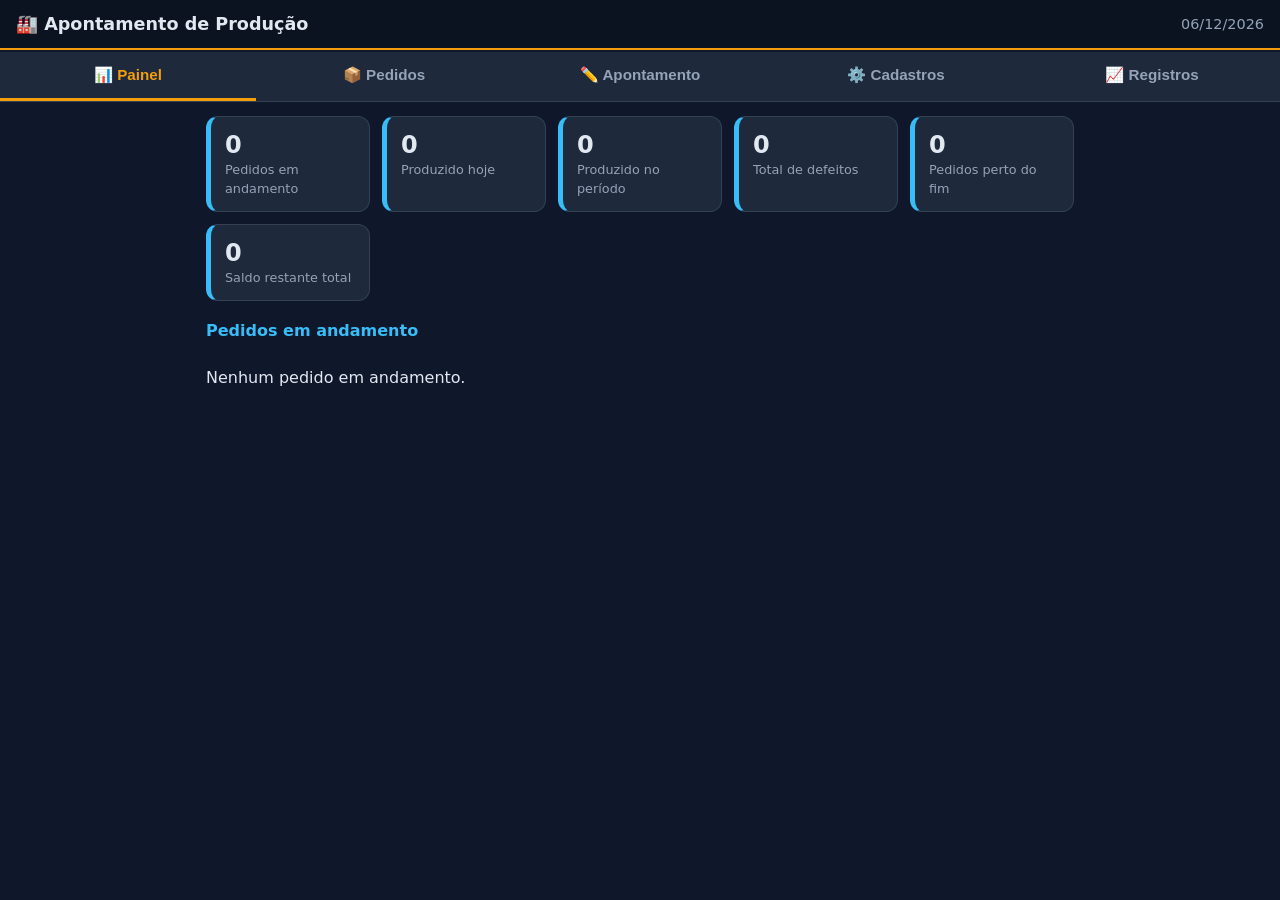
==== index.html @ b98e6e5b "Add files via upload" ====
<!DOCTYPE html>
<html lang="pt-BR">
<head>
<meta charset="UTF-8">
<meta name="viewport" content="width=device-width, initial-scale=1.0, viewport-fit=cover">
<meta name="theme-color" content="#0f172a">
<title>Apontamento de Produção</title>
<link rel="manifest" href="manifest.json">
<link rel="stylesheet" href="style.css">
</head>
<body>
<header class="topbar">
  <div class="brand">🏭 Apontamento de Produção</div>
  <div class="datebox" id="hoje"></div>
</header>

<nav class="tabs" id="tabs">
  <button class="tab active" data-tab="dashboard">📊 Painel</button>
  <button class="tab" data-tab="pedidos">📦 Pedidos</button>
  <button class="tab" data-tab="apontamento">✏️ Apontamento</button>
  <button class="tab" data-tab="cadastros">⚙️ Cadastros</button>
  <button class="tab" data-tab="registros">📈 Registros</button>
</nav>

<main id="app">

  <!-- DASHBOARD -->
  <section id="view-dashboard" class="view active">
    <div class="cards" id="cards"></div>
    <h3>Pedidos em andamento</h3>
    <div id="listaPedidosAndamento" class="lista-pedidos"></div>
  </section>


  <!-- REGISTROS E RELATÓRIOS -->
  <section id="view-registros" class="view">
    <div class="panel">
      <h2>Registros de Produção</h2>
      <div class="grid2">
        <label>Data inicial<input type="date" id="rInicio"></label>
        <label>Data final<input type="date" id="rFim"></label>
        <label>Cliente<select id="rCliente"><option value="">Todos</option></select></label>
        <label>Produto<select id="rProduto"><option value="">Todos</option></select></label>
        <label>Tipo de furação<select id="rFuracao"><option value="">Todos</option></select></label>
      </div>
      <button class="btn btn-primary" onclick="renderRegistros()">🔎 Pesquisar</button>
      <button class="btn" onclick="imprimirRegistros()">🖨️ Gerar card / imprimir</button>
    </div>
    <div id="cardsRegistros" class="cards"></div>
    <div class="panel"><div id="listaRegistros"></div></div>
    <div class="panel">
      <h2>Cards de pedidos</h2>
      <button class="btn" onclick="gerarCardsPedidos('aberto')">📦 Pedidos em andamento</button>
      <button class="btn" onclick="gerarCardsPedidos('concluido')">✅ Pedidos concluídos</button>
      <div id="cardsPedidosRelatorio"></div>
    </div>
  </section>


  <!-- PEDIDOS -->
  <section id="view-pedidos" class="view">
    <div class="panel">
      <h2>Novo Pedido</h2>
      <form id="formPedido" class="grid2">
        <label>Cliente (opcional)<input type="text" id="pCliente"></label>
        <label>Número da OP (opcional)<input type="text" id="pOP" inputmode="numeric" placeholder="ex: 202600145" autocomplete="off"></label>
        <label>Produto
          <select id="pProduto" required></select>
        </label>
        <label>Modelo
          <select id="pModelo" required></select>
        </label>
        <label>Qtd. de folhas
          <select id="pFolhas"></select>
        </label>
        <label>Tipo de furação
          <select id="pFuracao"></select>
        </label>
        <label>Acabamento
          <select id="pAcabamento"></select>
        </label>
        <label>Tipo de processo
          <select id="pTipoProcesso"><option value="reto">Reto (sem escanteamento)</option><option value="escanteado">Escanteado</option></select>
        </label>
        <label>Quantidade solicitada<input type="number" id="pQuantidade" min="1" required></label>
        <label>Data do pedido<input type="date" id="pData"></label>
        <label>Prazo de entrega<input type="date" id="pPrazo"></label>
        <label class="full">Observação<textarea id="pObs"></textarea></label>
      </form>
      <button class="btn btn-primary big" onclick="salvarPedido()">Salvar Pedido</button>
    </div>

    <div class="panel">
      <h2>Importar lista de pedidos</h2>
      <p class="meta">Uma linha por item: <code>descrição;LEITURA;PAPELARIA VAREJO</code> (pode colar direto do Excel). Gera um pedido por cliente.</p>
      <label class="btn btn-secondary">📷 Enviar foto ou arquivo (CSV/TXT)
        <input type="file" accept="image/*,.csv,.txt,.tsv" style="display:none" onchange="handleArquivoLista(event)"></label>
      <button class="btn" onclick="carregarListaImagem()">📋 Lista da foto de 27/09</button>
      <div id="importStatus" class="meta"></div>
      <textarea id="importTexto" placeholder="Ou cole aqui a lista..."></textarea>
      <button class="btn" onclick="previewImport(document.getElementById('importTexto').value,'texto')">Pré-visualizar</button>
      <div id="importPreview"></div>
    </div>

    <h2>Pedidos</h2>
    <input type="text" id="buscaPedido" placeholder="Buscar pedido, cliente ou produto..." class="busca">
    <div id="listaPedidos" class="lista-pedidos"></div>
  </section>

  <!-- APONTAMENTO -->
  <section id="view-apontamento" class="view">
    <div class="panel">
      <h2>Lançar Produção do Dia</h2>

      <div class="entrada-alt">
        <button class="btn btn-mic" id="btnMic" onclick="ouvirVoz()">🎤 Falar lançamento</button>
        <textarea id="colarTexto" placeholder='Cole um texto, ex: "Pedido 0001 caderno universitário 160, produzi 2000, 20 com defeito"'></textarea>
        <button class="btn" onclick="interpretarTexto()">Transformar em lançamento</button>
        <div id="ocrBox" class="ocr-box">
          <label class="btn btn-secondary">📷 Foto da ordem (OCR - em breve)
            <input type="file" accept="image/*" capture="environment" id="inputFoto" style="display:none" onchange="handleFoto(event)">
          </label>
          <div id="ocrStatus"></div>
        </div>
        <div id="vozStatus" class="voz-status"></div>
      </div>

      <form id="formApontamento" class="grid2">
        <label>Pedido (opcional)
          <select id="aPedido"><option value="">-- nenhum --</option></select>
        </label>
        <label>OP (opcional)<input type="text" id="aOP" inputmode="numeric" placeholder="preenche ao escolher o pedido" autocomplete="off"></label>
        <label>Etapa
          <select id="aEtapa"><option value="furacao">Furação</option><option value="escanteamento">Escanteamento</option></select>
        </label>
        <label>Quem lançou (opcional)<input type="text" id="aUsuario" placeholder="seu nome" autocomplete="off"></label>
        <label>Produto
          <select id="aProduto" required></select>
        </label>
        <label>Modelo
          <select id="aModelo" required></select>
        </label>
        <label>Quantidade produzida<input type="number" id="aProduzido" min="0" required></label>
        <label>Quantidade defeituosa<input type="number" id="aDefeito" min="0" value="0"></label>
        <label>Data<input type="date" id="aData"></label>
        <label class="full">Observação<textarea id="aObs"></textarea></label>
      </form>

      <div class="resultado-calc" id="resultadoCalc"></div>
      <button class="btn btn-primary big" onclick="salvarApontamento()">Lançar Produção</button>
      <div id="retornoApontamento" class="retorno" style="display:none"></div>
    </div>

    <h2>Lançamentos recentes</h2>
    <div id="listaApontamentos" class="lista-pedidos"></div>

    <div class="panel">
      <h2>Exportar</h2>
      <button class="btn" onclick="exportarCSV()">⬇️ Exportar Excel (CSV)</button>
      <button class="btn" onclick="exportarPDF()">🖨️ Exportar PDF</button>
      <button class="btn" onclick="gerarCardWhatsApp()">📱 Gerar card WhatsApp</button>
      <pre id="cardWhats" class="card-whats" style="display:none"></pre>
    </div>
  </section>

  <!-- CADASTROS -->
  <section id="view-cadastros" class="view">
    <div class="cadastro-tabs" id="cadTabs">
      <button class="ctab active" data-c="produtos">Produtos</button>
      <button class="ctab" data-c="modelos">Modelos</button>
      <button class="ctab" data-c="folhas">Folhas</button>
      <button class="ctab" data-c="furacao">Furação</button>
      <button class="ctab" data-c="acabamento">Acabamento</button>
    </div>

    <div id="cad-produtos" class="cad-view active">
      <div class="panel">
        <h3>Novo Produto</h3>
        <div class="grid2">
          <label>Nome<input id="cpNome"></label>
          <label>Código interno<input id="cpCodigo"></label>
        </div>
        <button class="btn btn-primary" onclick="addProduto()">Adicionar</button>
      </div>
      <div id="listaProdutos" class="lista-cad"></div>
    </div>

    <div id="cad-modelos" class="cad-view">
      <div class="panel">
        <h3>Novo Modelo</h3>
        <div class="grid2">
          <label>Produto<select id="cmProduto"></select></label>
          <label>Nome do modelo<input id="cmNome"></label>
        </div>
        <button class="btn btn-primary" onclick="addModelo()">Adicionar</button>
      </div>
      <div id="listaModelos" class="lista-cad"></div>
    </div>

    <div id="cad-folhas" class="cad-view">
      <div class="panel">
        <h3>Nova Quantidade de Folhas</h3>
        <div class="grid2">
          <label>Produto<select id="cfProduto"></select></label>
          <label>Quantidade<input id="cfQtd" placeholder="ex: 160 folhas"></label>
        </div>
        <button class="btn btn-primary" onclick="addFolha()">Adicionar</button>
      </div>
      <div id="listaFolhas" class="lista-cad"></div>
    </div>

    <div id="cad-furacao" class="cad-view">
      <div class="panel">
        <h3>Tipo de Furação</h3>
        <div class="grid2"><label>Nome<input id="cfurNome"></label></div>
        <button class="btn btn-primary" onclick="addSimples('furacoes','cfurNome','listaFuracao')">Adicionar</button>
      </div>
      <div id="listaFuracao" class="lista-cad"></div>
    </div>

    <div id="cad-acabamento" class="cad-view">
      <div class="panel">
        <h3>Acabamento</h3>
        <div class="grid2"><label>Nome<input id="cacNome"></label></div>
        <button class="btn btn-primary" onclick="addSimples('acabamentos','cacNome','listaAcabamento')">Adicionar</button>
      </div>
      <div id="listaAcabamento" class="lista-cad"></div>
    </div>
  </section>

</main>

<div id="toast" class="toast"></div>
<div id="modalDetalhes" class="modal-overlay" style="display:none" onclick="if(event.target===this) fecharModal()">
  <div class="modal-box panel" id="modalConteudo"></div>
</div>

<script src="import-data.js"></script>
<script src="app.js"></script>
</body>
</html>
---- style.css ----
:root{
  --bg:#0f172a; --bg2:#1e293b; --card:#1e293b; --border:#334155;
  --text:#e2e8f0; --muted:#94a3b8; --accent:#f59e0b; --accent2:#38bdf8;
  --green:#22c55e; --red:#ef4444;
  box-sizing:border-box;
  padding-top: env(safe-area-inset-top,0px);
  padding-bottom: env(safe-area-inset-bottom,0px);
}
*{box-sizing:inherit}
html{scroll-padding-top: env(safe-area-inset-top,0px);}
body{margin:0;background:var(--bg);color:var(--text);font-family:system-ui,-apple-system,Segoe UI,Roboto,sans-serif;padding-bottom:60px;}

.topbar{position:sticky;top:0;z-index:10;display:flex;justify-content:space-between;align-items:center;
  padding:calc(14px + env(safe-area-inset-top,0px)) 16px 14px;background:#0b1220;border-bottom:2px solid var(--accent);}
.brand{font-weight:700;font-size:1.1rem;}
.datebox{color:var(--muted);font-size:.9rem;}

.tabs{position:sticky;top:52px;z-index:9;display:flex;overflow-x:auto;background:var(--bg2);border-bottom:1px solid var(--border);}
.tab{flex:1;min-width:110px;background:none;border:none;color:var(--muted);padding:14px 8px;font-size:.95rem;font-weight:600;cursor:pointer;border-bottom:3px solid transparent;}
.tab.active{color:var(--accent);border-color:var(--accent);}

main{padding:16px;max-width:900px;margin:0 auto;}
.view{display:none;} .view.active{display:block;}

.panel{background:var(--card);border:1px solid var(--border);border-radius:14px;padding:16px;margin-bottom:20px;}
h2{font-size:1.1rem;margin:18px 0 10px;} h3{margin:0 0 12px;font-size:1rem;color:var(--accent2);}

.grid2{display:grid;grid-template-columns:1fr 1fr;gap:12px;}
@media(max-width:560px){.grid2{grid-template-columns:1fr;}}
label{display:flex;flex-direction:column;font-size:.85rem;color:var(--muted);gap:5px;}
label.full{grid-column:1/-1;}
input,select,textarea{background:#0f172a;border:1px solid var(--border);color:var(--text);padding:12px;border-radius:10px;font-size:1rem;width:100%;}
textarea{min-height:70px;resize:vertical;}
input:focus,select:focus,textarea:focus{outline:2px solid var(--accent2);}

.btn{background:#334155;color:var(--text);border:none;padding:14px 18px;border-radius:12px;font-size:1rem;font-weight:600;cursor:pointer;margin:6px 6px 0 0;}
.btn-primary{background:var(--accent);color:#111;}
.btn-secondary{background:var(--accent2);color:#111;display:inline-block;}
.btn.big{width:100%;padding:18px;font-size:1.1rem;margin-top:14px;}
.btn-mic{background:var(--red);color:#fff;width:100%;padding:16px;font-size:1.05rem;}

.busca{margin:8px 0 14px;}

.cards{display:grid;grid-template-columns:repeat(auto-fit,minmax(140px,1fr));gap:12px;margin-bottom:20px;}
.card{background:var(--card);border:1px solid var(--border);border-left:5px solid var(--accent2);border-radius:12px;padding:14px;}
.card b{display:block;font-size:1.5rem;} .card span{color:var(--muted);font-size:.8rem;}
.card.alerta{border-left-color:var(--red);}

.lista-pedidos,.lista-cad{display:flex;flex-direction:column;gap:10px;}
.item{background:var(--card);border:1px solid var(--border);border-radius:12px;padding:12px 14px;}
.item .row{display:flex;justify-content:space-between;align-items:center;}
.item h4{margin:0 0 4px;font-size:1rem;}
.item .meta{color:var(--muted);font-size:.8rem;}
.progress{background:#0f172a;border-radius:8px;height:10px;overflow:hidden;margin-top:8px;}
.progress > div{height:100%;background:var(--green);}
.progress.alerta > div{background:var(--red);}
.tag{background:#334155;padding:2px 8px;border-radius:20px;font-size:.75rem;}
.del{background:none;border:none;color:var(--red);cursor:pointer;font-size:1.1rem;}

.entrada-alt{display:flex;flex-direction:column;gap:10px;margin-bottom:16px;}
.voz-status{color:var(--accent2);font-size:.9rem;min-height:20px;}
.ocr-box{border:1px dashed var(--border);border-radius:10px;padding:10px;text-align:center;}
#ocrStatus{color:var(--muted);font-size:.85rem;margin-top:6px;}

.resultado-calc{background:#0b1220;border:1px solid var(--accent);border-radius:10px;padding:12px;margin:12px 0;font-size:.95rem;}
.resultado-calc b{color:var(--accent);}

.cadastro-tabs{display:flex;overflow-x:auto;gap:6px;margin-bottom:14px;}
.ctab{background:var(--card);border:1px solid var(--border);color:var(--muted);padding:10px 14px;border-radius:20px;font-size:.85rem;white-space:nowrap;cursor:pointer;}
.ctab.active{background:var(--accent);color:#111;border-color:var(--accent);}
.cad-view{display:none;} .cad-view.active{display:block;}

.card-whats{background:#0b1220;border:1px solid var(--accent);border-radius:10px;padding:14px;white-space:pre-wrap;margin-top:10px;font-family:monospace;}

.toast{position:fixed;bottom:calc(16px + env(safe-area-inset-bottom,0px));left:50%;transform:translateX(-50%) translateY(100px);
  background:var(--green);color:#111;padding:12px 20px;border-radius:10px;font-weight:600;transition:.3s;z-index:99;}
.toast.show{transform:translateX(-50%) translateY(0);}

@media (prefers-color-scheme: light){
  :root:not([data-theme="dark"]){
    /* mantemos tema escuro industrial fixo por padrão de design */
  }
}

.tabela-scroll{max-height:320px;overflow:auto;border:1px solid var(--border);border-radius:10px;margin-top:10px;}
.tabela{width:100%;border-collapse:collapse;font-size:.8rem;}
.tabela th,.tabela td{padding:6px 8px;border-bottom:1px solid var(--border);text-align:left;}
.tabela th{position:sticky;top:0;background:#0b1220;color:var(--accent);}
.tabela tr.inv{color:var(--red);} .tabela small{color:var(--muted);}
code{background:#0f172a;padding:1px 5px;border-radius:5px;}
.tabela input.qi{width:76px;padding:6px;font-size:.85rem;}
.tabela input[type=checkbox]{width:auto;}
.tabela tr.rev{background:rgba(245,158,11,.18);}

/* ===== OP + apontamento por voz ===== */
.btn-mic.gravando{background:#b91c1c;animation:pulsoMic 1.3s ease-out infinite;}
@keyframes pulsoMic{
  0%{box-shadow:0 0 0 0 rgba(239,68,68,.65);}
  70%{box-shadow:0 0 0 16px rgba(239,68,68,0);}
  100%{box-shadow:0 0 0 0 rgba(239,68,68,0);}
}
.voz-status.ok{color:var(--green);}
.voz-status.erro{color:#f87171;}
.voz-status.aviso{color:var(--accent);}
.retorno{background:#0b1220;border:1px solid var(--green);border-radius:10px;padding:12px;margin-top:14px;line-height:1.6;}
@media (prefers-reduced-motion: reduce){ .btn-mic.gravando{animation:none;} }

.modal-overlay{position:fixed;inset:0;background:rgba(0,0,0,.6);z-index:200;display:flex;align-items:flex-end;justify-content:center;}
.modal-box{width:100%;max-width:600px;max-height:85vh;overflow-y:auto;margin:0;border-radius:16px 16px 0 0;
  padding-bottom: calc(16px + env(safe-area-inset-bottom,0px));}
.item[onclick]{cursor:pointer;}
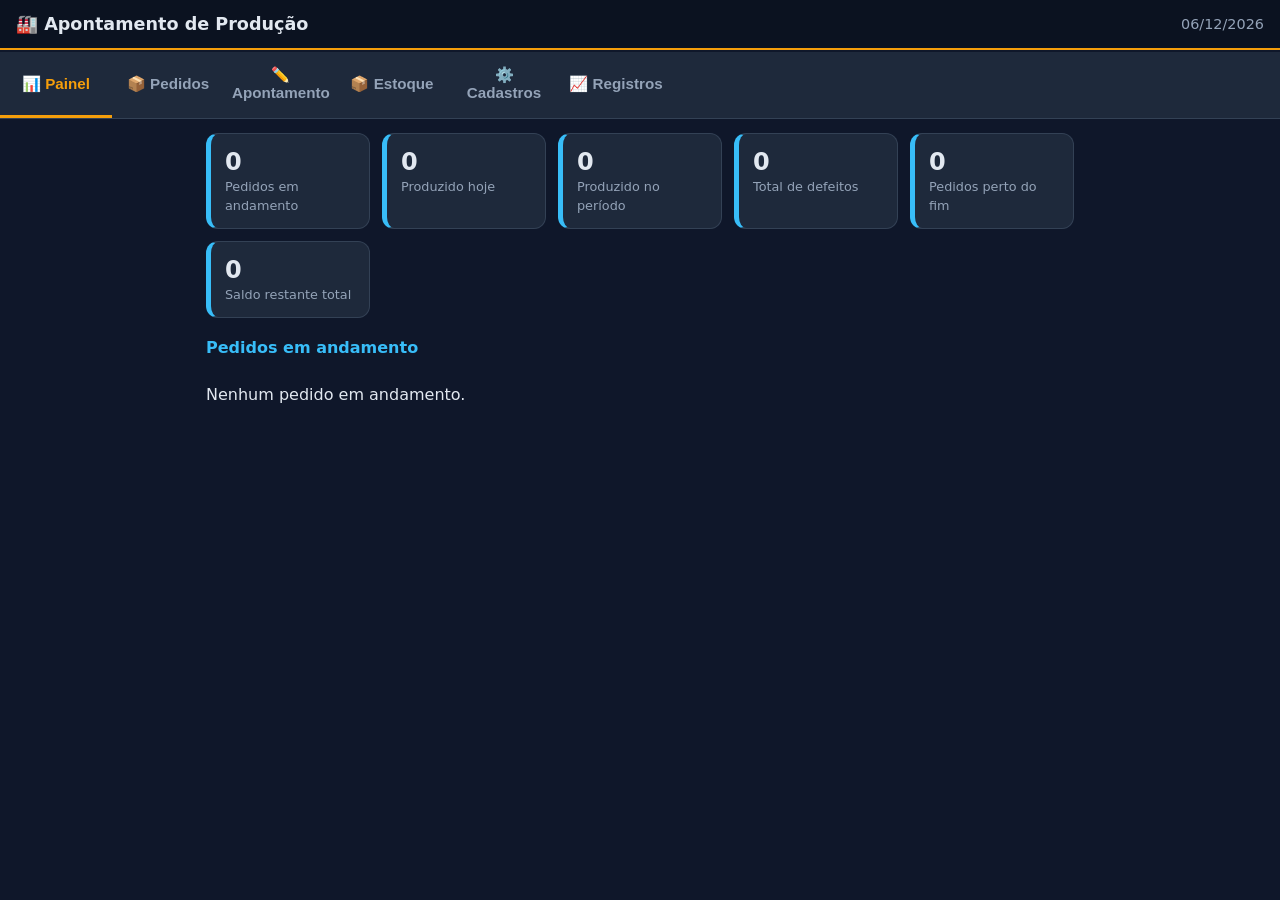
==== commit f17af039: "Add files via upload" ====
--- a/index.html
+++ b/index.html
@@ -18,6 +18,7 @@
   <button class="tab active" data-tab="dashboard">📊 Painel</button>
   <button class="tab" data-tab="pedidos">📦 Pedidos</button>
   <button class="tab" data-tab="apontamento">✏️ Apontamento</button>
+  <button class="tab" data-tab="estoque">📦 Estoque</button>
   <button class="tab" data-tab="cadastros">⚙️ Cadastros</button>
   <button class="tab" data-tab="registros">📈 Registros</button>
 </nav>
@@ -32,6 +33,37 @@
   </section>
 
 
+  <!-- ESTOQUE / MATERIAL PARA PRODUZIR -->
+  <section id="view-estoque" class="view">
+    <div class="panel">
+      <h2>📦 Entrada de material no estoque</h2>
+      <p class="meta">Lance aqui todo material que chegar da expedição. Você pode informar a quantidade de pallets e quantas unidades vieram em cada pallet; o total será calculado automaticamente. Esse material fica disponível para a produção.</p>
+      <form id="formEntradaEstoque" class="grid2">
+        <label>Produto<select id="eProduto" required></select></label>
+        <label>Modelo<select id="eModelo" required></select></label>
+        <label>Quantidade de pallets<input type="number" id="ePallets" min="0" step="1" placeholder="Ex.: 4"></label>
+        <label>Unidades por pallet<input type="number" id="ePorPallet" min="0" step="1" placeholder="Ex.: 5000"></label>
+        <label>Quantidade recebida (total)<input type="number" id="eQuantidade" min="1" required placeholder="Ex.: 20000"></label>
+        <label>Data de entrada<input type="date" id="eData"></label>
+        <label>Origem / expedição<input type="text" id="eOrigem" placeholder="Opcional"></label>
+        <label class="full">Observação<textarea id="eObs" placeholder="Ex.: 4 pallets recebidos para produção"></textarea></label>
+      </form>
+      <button class="btn btn-primary big" onclick="registrarEntradaEstoque()">➕ Registrar entrada de material</button>
+    </div>
+
+    <div class="panel">
+      <h2>Saldo disponível para produzir</h2>
+      <p class="meta">O saldo é: material recebido − material já consumido em produções feitas diretamente do estoque.</p>
+      <div id="resumoEstoque" class="cards"></div>
+      <div id="listaEstoque" class="lista-pedidos"></div>
+    </div>
+
+    <div class="panel">
+      <h2>Histórico de entradas</h2>
+      <div id="historicoEstoque" class="lista-pedidos"></div>
+    </div>
+  </section>
+
   <!-- REGISTROS E RELATÓRIOS -->
   <section id="view-registros" class="view">
     <div class="panel">
@@ -39,14 +71,26 @@
       <div class="grid2">
         <label>Data inicial<input type="date" id="rInicio"></label>
         <label>Data final<input type="date" id="rFim"></label>
-        <label>Cliente<select id="rCliente"><option value="">Todos</option></select></label>
-        <label>Produto<select id="rProduto"><option value="">Todos</option></select></label>
-        <label>Tipo de furação<select id="rFuracao"><option value="">Todos</option></select></label>
+        <label>Cliente<select id="rCliente"></select></label>
+        <label>Produto<select id="rProduto"></select></label>
+        <label>Modelo<select id="rModelo"></select></label>
+        <label>Tipo de furação<select id="rFuracao"></select></label>
+        <label>Origem do material<select id="rOrigemMaterial"></select></label>
+        <label>Pedido ou OP<input type="text" id="rBusca" placeholder="Nº do pedido, OP ou usuário"></label>
       </div>
       <button class="btn btn-primary" onclick="renderRegistros()">🔎 Pesquisar</button>
       <button class="btn" onclick="imprimirRegistros()">🖨️ Gerar card / imprimir</button>
     </div>
     <div id="cardsRegistros" class="cards"></div>
+    <div class="panel backup-panel">
+      <h2>💾 Backup dos dados</h2>
+      <p class="meta">Faça um backup diário ou semanal. O arquivo guarda pedidos, apontamentos, produtos, modelos e demais cadastros para restauração.</p>
+      <button class="btn btn-primary" onclick="exportarBackup()">⬇️ Baixar backup completo</button>
+      <label class="btn btn-secondary">⬆️ Restaurar backup
+        <input type="file" accept="application/json,.json" style="display:none" onchange="importarBackup(event)">
+      </label>
+      <div id="backupStatus" class="meta"></div>
+    </div>
     <div class="panel"><div id="listaRegistros"></div></div>
     <div class="panel">
       <h2>Cards de pedidos</h2>
@@ -126,6 +170,12 @@
       </div>
 
       <form id="formApontamento" class="grid2">
+        <label>Vinculação da produção
+          <select id="aOrigemMaterial">
+            <option value="pedido">Com pedido</option>
+            <option value="estoque">Sem pedido — produção do estoque</option>
+          </select>
+        </label>
         <label>Pedido (opcional)
           <select id="aPedido"><option value="">-- nenhum --</option></select>
         </label>
@@ -140,6 +190,7 @@
         <label>Modelo
           <select id="aModelo" required></select>
         </label>
+        <label>Material disponível no estoque<input type="text" id="aEstoqueDisponivel" value="-" readonly></label>
         <label>Quantidade produzida<input type="number" id="aProduzido" min="0" required></label>
         <label>Quantidade defeituosa<input type="number" id="aDefeito" min="0" value="0"></label>
         <label>Data<input type="date" id="aData"></label>
--- a/style.css
+++ b/style.css
@@ -15,8 +15,8 @@
 .brand{font-weight:700;font-size:1.1rem;}
 .datebox{color:var(--muted);font-size:.9rem;}
 
-.tabs{position:sticky;top:52px;z-index:9;display:flex;overflow-x:auto;background:var(--bg2);border-bottom:1px solid var(--border);}
-.tab{flex:1;min-width:110px;background:none;border:none;color:var(--muted);padding:14px 8px;font-size:.95rem;font-weight:600;cursor:pointer;border-bottom:3px solid transparent;}
+.tabs{position:sticky;top:52px;z-index:9;display:flex;overflow-x:auto;overflow-y:hidden;background:var(--bg2);border-bottom:1px solid var(--border);scrollbar-width:thin;}
+.tab{flex:0 0 112px;min-width:112px;background:none;border:none;color:var(--muted);padding:14px 8px;font-size:.95rem;font-weight:600;cursor:pointer;border-bottom:3px solid transparent;}
 .tab.active{color:var(--accent);border-color:var(--accent);}
 
 main{padding:16px;max-width:900px;margin:0 auto;}
